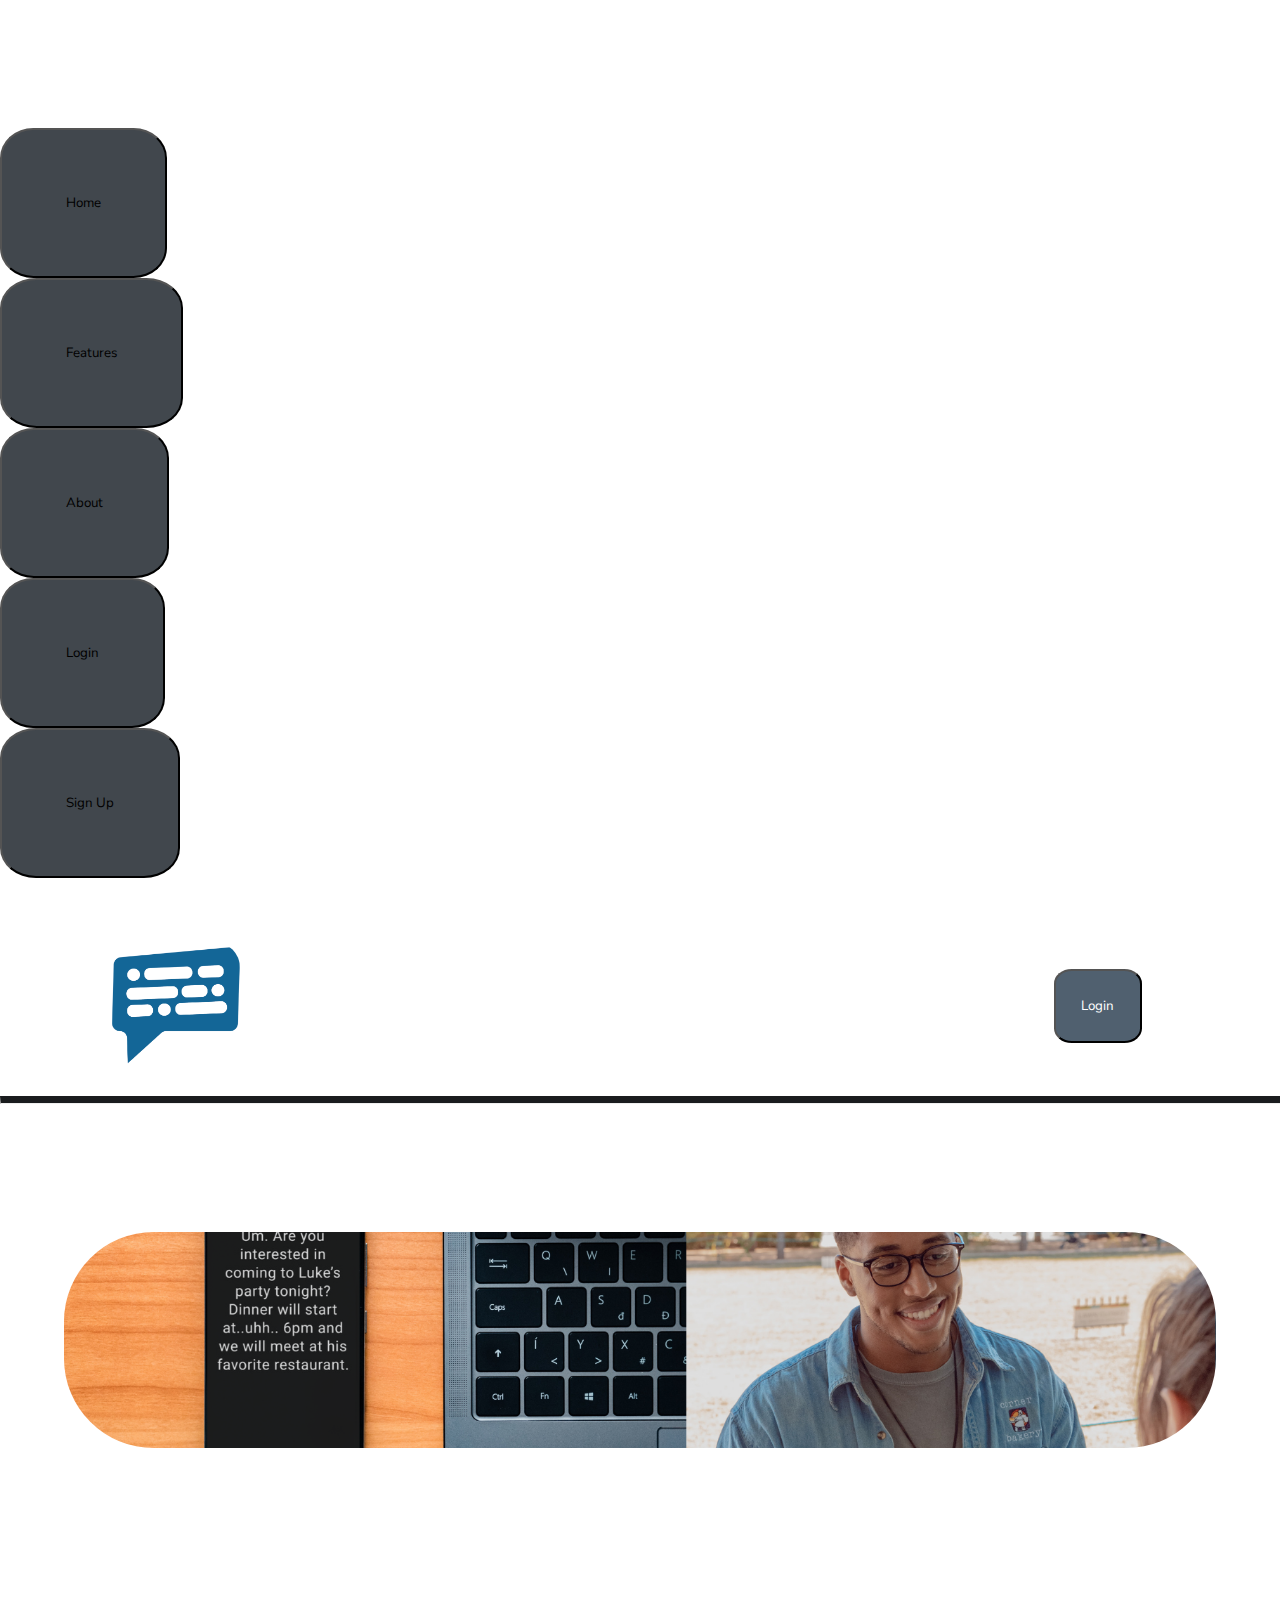
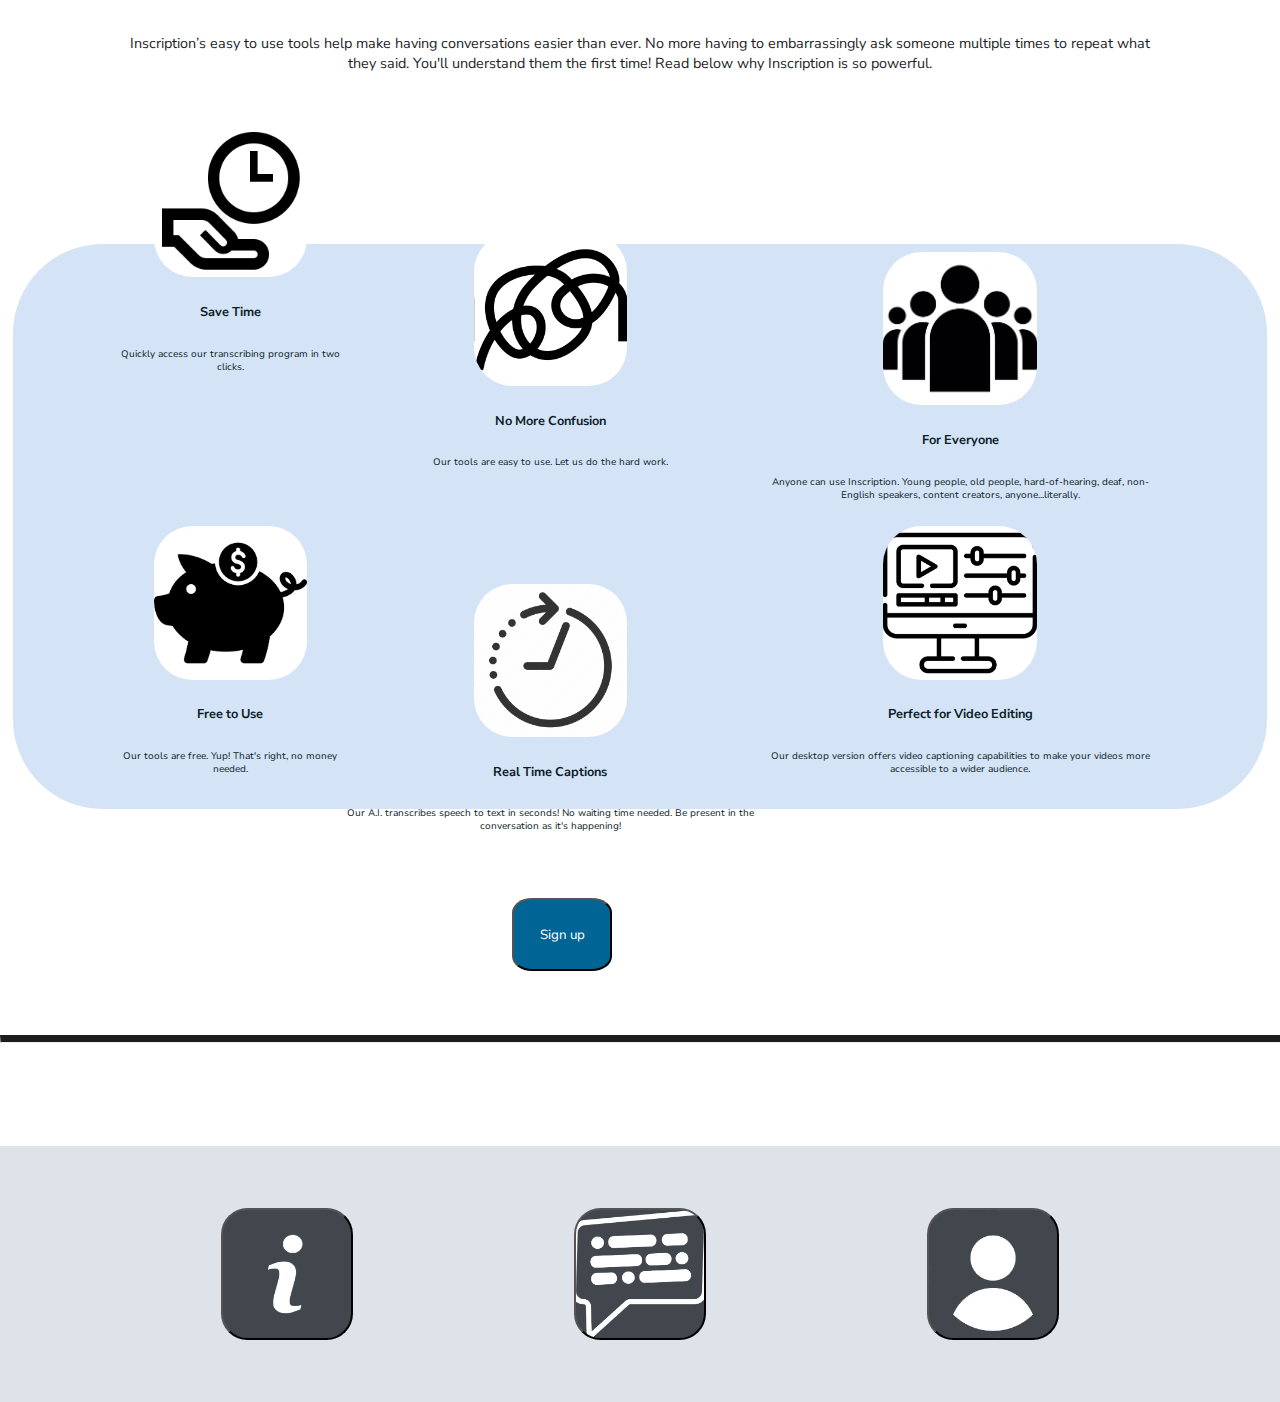
==== html/about.html @ 485a1224 "Initial commit" ====
<!DOCTYPE html>
<html lang="en">
<head>
    <meta charset="UTF-8">
    <meta name="viewport" content="width=device-width, initial-scale=1.0">
    <title>About</title>
    <link rel="stylesheet" href="../css/about.css">
</head>
<body>

    <div class="mobilehidden">
        <div class="logo"></div>
        <div class="vline"></div>
        <div class="navlink">
            <a href="../index.html">
            <button class="tab">Home</button></a></div>

        <div class="navlink">
            <button class="tab">Features</button></div>

        <div class="navlink">
            <a href="../html/about.html"><button class="tab">About</button></a></div>


        <div class="logbutton">
            <button class="account1">Login</button>
        </div>
        <div class="logbutton">
            <button class="account">Sign Up</button>
        </div>
    </div>




    <div class="header">
        <div class="logo"></div>
        <div class="login">
            <button class="loginbutton">Login</button>
        </div>
    </div>
    <hr>
    <div class="imgholder"></div>
    <div class="text">
        <p>Inscription’s easy to use tools help make having conversations easier than ever. No more having to embarrassingly ask someone multiple times to repeat what they said. You'll understand them the first time! Read below why Inscription is so powerful. </p>
    </div>

    <div class="flexreason">
        <div class="reasonholder">
            <div class="iconholder time"></div>
            <p class="boldreason">Save Time</p>
            <p class="reason">Quickly access our transcribing program in two clicks.</p>
            <div class="iconholder free"></div>
            <p class="boldreason">Free to Use</p>
            <p class="reason">Our tools are free. Yup! That's right, no money needed.</p>
        </div>

        <div class="reasonholder">
            <div class="iconholder confusion"></div>
            <p class="boldreason">No More Confusion</p>
            <p class="reason">Our tools are easy to use. Let us do the hard work.</p>
            <div class="iconholder irl"></div>
            <p class="boldreason">Real Time Captions</p>
            <p class="reason">Our A.I. transcribes speech to text in seconds! No waiting time needed. Be present in the conversation as it's happening!</p>
        </div>
        <div class="reasonholder">
            <div class="iconholder everyone"></div>
            <p class="boldreason">For Everyone</p>
            <p class="reason">Anyone can use Inscription. Young people, old people, hard-of-hearing, deaf, non-English speakers, content creators, anyone...literally.</p>
            <div class="iconholder videoediting"></div>
            <p class="boldreason">Perfect for Video Editing</p>
            <p class="reason">Our desktop version offers video captioning capabilities to make your videos more accessible to a wider audience.</p>
        </div>
    </div>

    <div class="signup">
        <button class="signupbutton">Sign up</button>
    </div>

    <hr>

    <div class="flexnavbar">
        <div class="navbutton about">
            <a href="../html/about.html">
                <button class="abouticon"></button></a>
        </div>
        <div class="navbutton home">
            <a href="../index.html">
                <button class="homeicon"></button></a>
        </div>
        <div class="navbutton user">
            <button class="usericon"></button>
        </div>
    </div>







</body>
</html>
---- css/about.css ----
@import url('https://fonts.googleapis.com/css2?family=Nunito+Sans:opsz,wght@6..12,400;6..12,700&family=Oswald:wght@500&display=swap');

@media only screen and (width <= 360px){
    .mobilehidden{
        display: none;
    }
    .mobilehidden1{
        display: none;
    }
    }


*{
    margin: 0;
    padding: 0;
    font-family: 'Nunito Sans', sans-serif;
}

:root{
    --primary: #006495;
    --onprimary: #ffffff;

    --secondary: #50606f;

    --primarycontainer: #cbe6ff;
    --onprimarycontainer: #001e30;

    --secondarycontainer: #d4e4f6;
    --onsecondarycontainer: #0c1d29;

    --backgroundColor: #fcfcff;
    --onbackground: #1a1c1e;

    --outline: #72787e;
    --surfacevariant:#dee3ea;
    --onsurfacevariant: #41474d;
}


.header{
    display: flex;
    margin-top: 5%;
    flex: wrap;
    justify-content: space-around;
    align-items: center;
}

.logo{
    width: 10vw;
    height: 10vw;
    position: relative;
    left: -12vw;
    border-radius: 20%;
    background-image: url(../media/images/inscriptionlogo.png);
    background-size: cover;
    background-position: center;
}

.login{
    position: relative;
    left: 10vw;
}
.loginbutton{
    padding: 2vw;
    background-color: var(--secondary);
    color: var(--onprimary);
    border-radius: 20%;
}

hr{
    position: relative;
    width: 100vw;
    margin-top: 2vw;
    margin-bottom: 2vw;
    border-top: .6vw solid var(--onbackground);
    }
.imgholder{
    background-color: darkgrey;
    width: 90vw;
    height: 24vh;
    max-width: 90vw;
    max-height: 25vh;
    margin-left: auto;
    margin-right: auto;
    border-radius: 7vw;
    margin-bottom: 10vw;
    margin-top: 10vw;
    background-image: url(../media/images/ad.png);
    background-size: cover;
    background-position: center;
}

.text{
    width: 82vw;
    height: 17vh;
    margin: auto;
    padding: 4.5vw;
}

p{
    font-size: .9rem;
    text-align: center;
    color: var(--onbackground);
}

.flexreason{
    display: flex;
    flex: wrap;
    justify-content: space-around;
    align-items: center;
    background-color: var(--secondarycontainer);
    width: 82vw;
    height: 40vh;
    margin: auto;
    padding: 8vw;
    border-radius: 7vw;
}

.iconholder.time{
    background-color: white;
    width: 12vw;
    height: 12vw;
    margin: auto;
    margin-top: -10vw;
    border-radius: 3vw;
    background-image: url(../media/images/savetime.png);
    background-size: cover;
    background-position: center;
}
.iconholder.free{
    background-color: white;
    width: 12vw;
    height: 12vw;
    margin: auto;
    margin-top: 12vw;
    border-radius: 3vw;
    background-image: url(../media/images/savemoney.png);
    background-size: cover;
    background-position: center;
}
.iconholder.confusion{
    background-color: white;
    width: 12vw;
    height: 12vw;
    margin: auto;
    margin-top: 3vw;
    border-radius: 3vw;
    background-image: url(../media/images/noconfusion.png);
    background-size: cover;
    background-position: center;
}
.iconholder.irl{
    background-color: white;
    width: 12vw;
    height: 12vw;
    margin: auto;
    margin-top: 9vw;
    border-radius: 3vw;
    background-image: url(../media/images/realtime.png);
    background-size: cover;
    background-position: center;
}
.iconholder.everyone{
    background-color: white;
    width: 12vw;
    height: 12vw;
    margin: auto;
    border-radius: 3vw;
    background-image: url(../media/images/everyone.jpg);
    background-size: cover;
    background-position: center;
}
.iconholder.videoediting{
    background-color: white;
    width: 12vw;
    height: 12vw;
    margin: auto;
    border-radius: 3vw;
    background-image: url(../media/images/videoediting.png);
    background-size: cover;
    background-position: center;
}

.reason{
    color: var(--onsecondarycontainer);
    font-size: .6rem;
    margin-top: 2vw;
    margin-bottom: 2vw;
    max-width: 35vw;
    text-align: center;
}
.boldreason{
    color: var(--onsecondarycontainer);
    font-size: .8rem;
    font-weight: bold;
    margin-top: 2vw;
}
.signup{
    position: relative;
    margin-top: 7%;
    margin-bottom: 5%;
    left: 40vw;
}
.signupbutton{
    padding: 2vw;
    background-color: var(--primary);
    color: var(--onprimary);
    border-radius: 20%;
}

.flexnavbar{
    background-color: var(--surfacevariant);
    display: flex;
    width: 100vw;
    height: 20vw;
    flex-wrap: wrap;
    justify-content: space-evenly;
    align-items: center;
    margin-top: 8vw;
}
.abouticon{
    background-color: var(--onsurfacevariant);
    border-radius: 20%;
    padding: 5vw;
    width: 3vw;
    height: 3vw;
    background-image: url(../media/images/info.png);
    background-size: cover;
    background-position: center;
}

.homeicon{
    background-color: var(--onsurfacevariant);
    border-radius: 20%;
    padding: 5vw;
    width: 3vw;
    height: 3vw;
    background-image: url(../media/images/homeicon.png);
    background-size: cover;
    background-position: center;
}
.usericon{
    background-color: var(--onsurfacevariant);
    border-radius: 20%;
    padding: 5vw;
    width: 3vw;
    height: 3vw;
    background-image: url(../media/images/user.png);
    background-size: cover;
    background-position: center;
}

button{
    background-color: var(--onsurfacevariant);
    border-radius: 20%;
    padding: 5vw;
}






/*******DESKTOP VERSION**********/
@media screen and (width >=1366px){
    .header{display:none;}
    .flexnavbar{display:none;}

    

       .mobilehidden{
        display: flex;
        background-color: var(--backgroundColor);
        width: 100vw;
        height: 15vh;
        margin-top: 1%;
        flex-wrap: wrap;
        justify-content: space-around;
        align-items: center;
        font-size: 1.5rem;
    }
    
    .logo{
        width: 5vw;
        height: 5vw;
        position: relative;
        left: 0vw;
    }
    
    .vline {
        height: 10vh;
        border-left: .1vw solid var(--onbackground);
        position: relative;
        left: -4vw;
    }
    
    .navlink{
        position: relative;
        left: -8vw;
        padding: 0;
    }
    
    .tab{
        padding: 1vw;
        background-color: var(--backgroundColor);
        color: var(--onbackground);
        border-radius: 0%;
        border: 0vw none;
        font-size: 1.5rem;
    }



    .logbutton{
         position: relative;
         left: 7vw;
     }
    
    .account{
        padding: 1vw;
        background-color: var(--primary);
        color: var(--onprimary);
        position: relative;
        left: -6vw;
    }
    .account1 {
        padding: 1vw;
        position: relative;
        left: 2vw;
        background-color: var(--secondary);
        color: var(--onprimary);
    
    }
    
    .mobilehidden1{
        margin-top: 1%;
    }
    
hr{
    width: 100vw;
    border-top: .1vw solid var(--onbackground);
}

.imgholder{
    width: 90vw;
    height: 90vh;
    max-height: 90vh;
    margin-top: 8vw;
    margin-bottom: 4vw;
    border-radius: 4vw;
}

p{
    font-size: 2rem;
    text-align: center;
}

.flexreason{
    width: 82vw;
    height: 87vh;
    padding: 8vw;
    border-radius: 7vw;
    margin-top: 4vw;
}

.iconholder.time{
    width: 9vw;
    height: 9vw;
    margin-top: -2vw;
}

.iconholder.free{
    width: 9vw;
    height: 9vw;
    margin-top: 9vw;
}

.iconholder.confusion{
    width: 9vw;
    height: 9vw;
    margin-top: 3vw;
}

.iconholder.irl{
    width: 9vw;
    height: 9vw;
    margin-top: 10vw;
}

.iconholder.everyone{
    width: 9vw;
    height: 9vw;
    margin-top: 3vw;
}

.iconholder.videoediting{
    width: 9vw;
    height: 9vw;
    margin-top: 3vw;
}


.reason{
    font-size: 1.5rem;
}
.boldreason{
    font-size: 1.7rem;
}

.signup{
    margin-top: 7%;
    left: 47vw;
}
.signupbutton{
    padding: 2vw;
    border-radius: 20%;
    font-size: 1.5rem;
}





    }
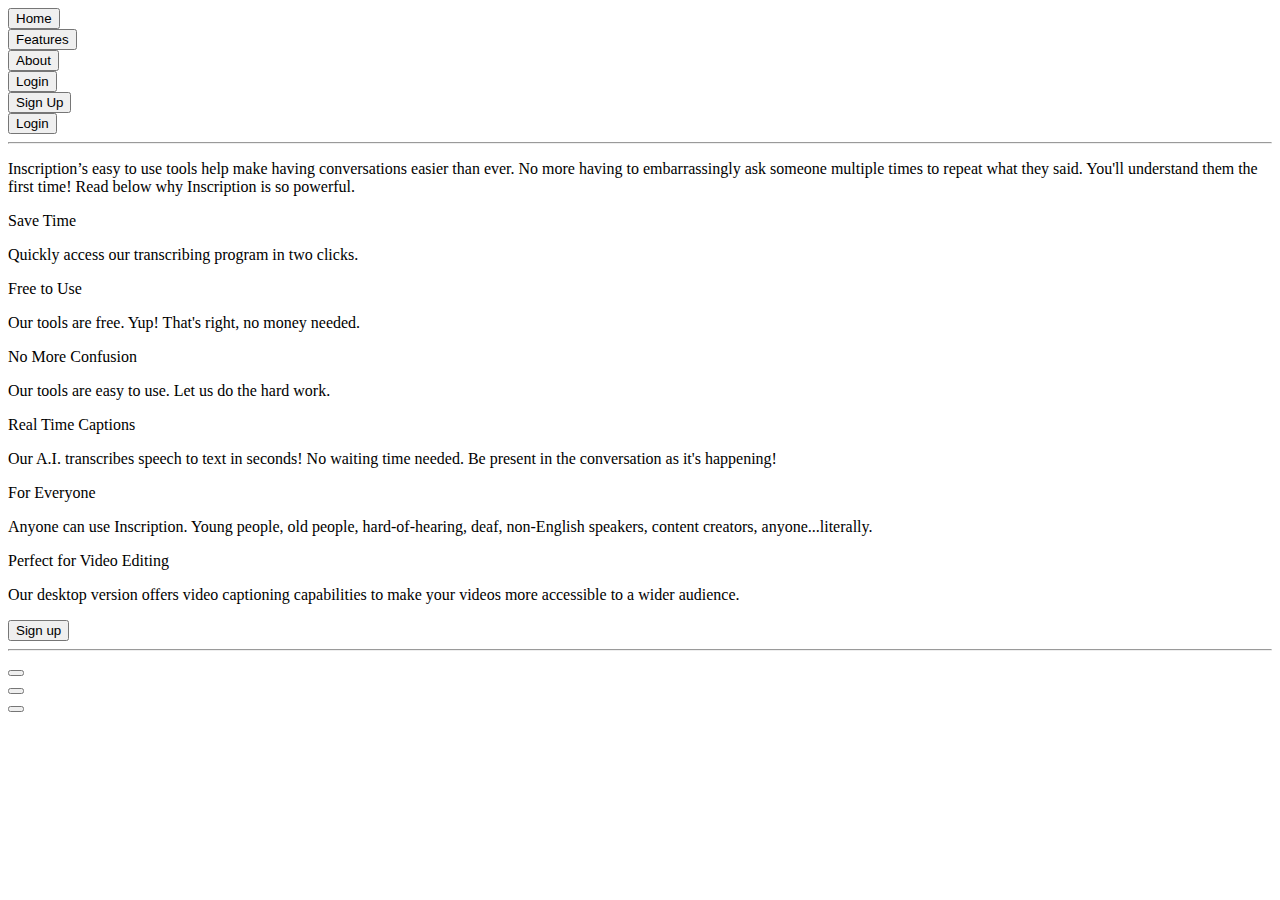
==== commit ba2dda50: "remove ../ from index html" ====
--- a/html/about.html
+++ b/html/about.html
@@ -4,7 +4,7 @@
     <meta charset="UTF-8">
     <meta name="viewport" content="width=device-width, initial-scale=1.0">
     <title>About</title>
-    <link rel="stylesheet" href="../css/about.css">
+    <link rel="stylesheet" href="..css/about.css">
 </head>
 <body>
 
